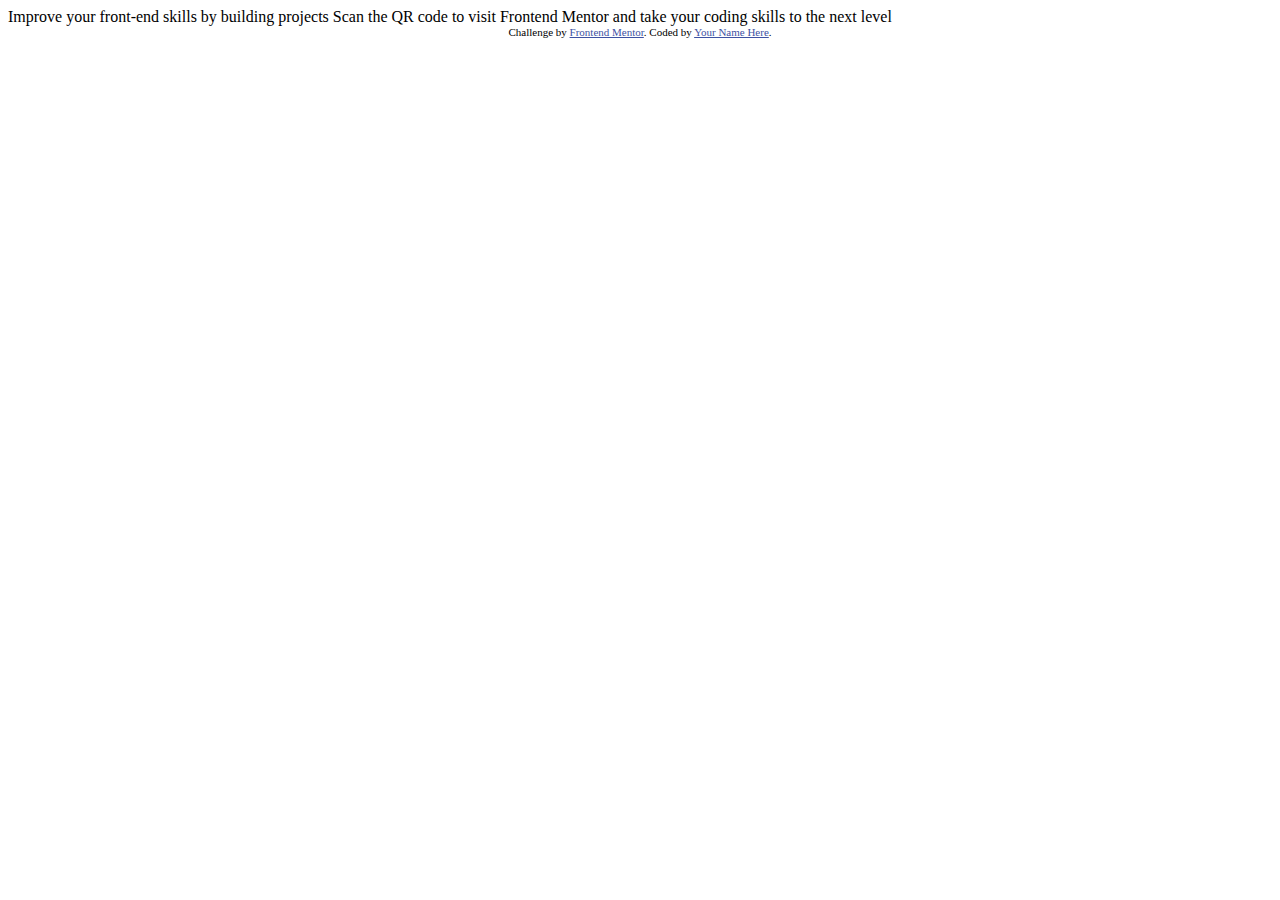
==== qr-code-component-main/index.html @ 8e2327be "Frontend mentor challenge-1 resource upload" ====
<!DOCTYPE html>
<html lang="en">
<head>
  <meta charset="UTF-8">
  <meta name="viewport" content="width=device-width, initial-scale=1.0"> <!-- displays site properly based on user's device -->

  <link rel="icon" type="image/png" sizes="32x32" href="./images/favicon-32x32.png">
  
  <title>Frontend Mentor | QR code component</title>

  <!-- Feel free to remove these styles or customise in your own stylesheet 👍 -->
  <style>
    .attribution { font-size: 11px; text-align: center; }
    .attribution a { color: hsl(228, 45%, 44%); }
  </style>
</head>
<body>

  Improve your front-end skills by building projects

  Scan the QR code to visit Frontend Mentor and take your coding skills to the next level
  
  <div class="attribution">
    Challenge by <a href="https://www.frontendmentor.io?ref=challenge" target="_blank">Frontend Mentor</a>. 
    Coded by <a href="#">Your Name Here</a>.
  </div>
</body>
</html>
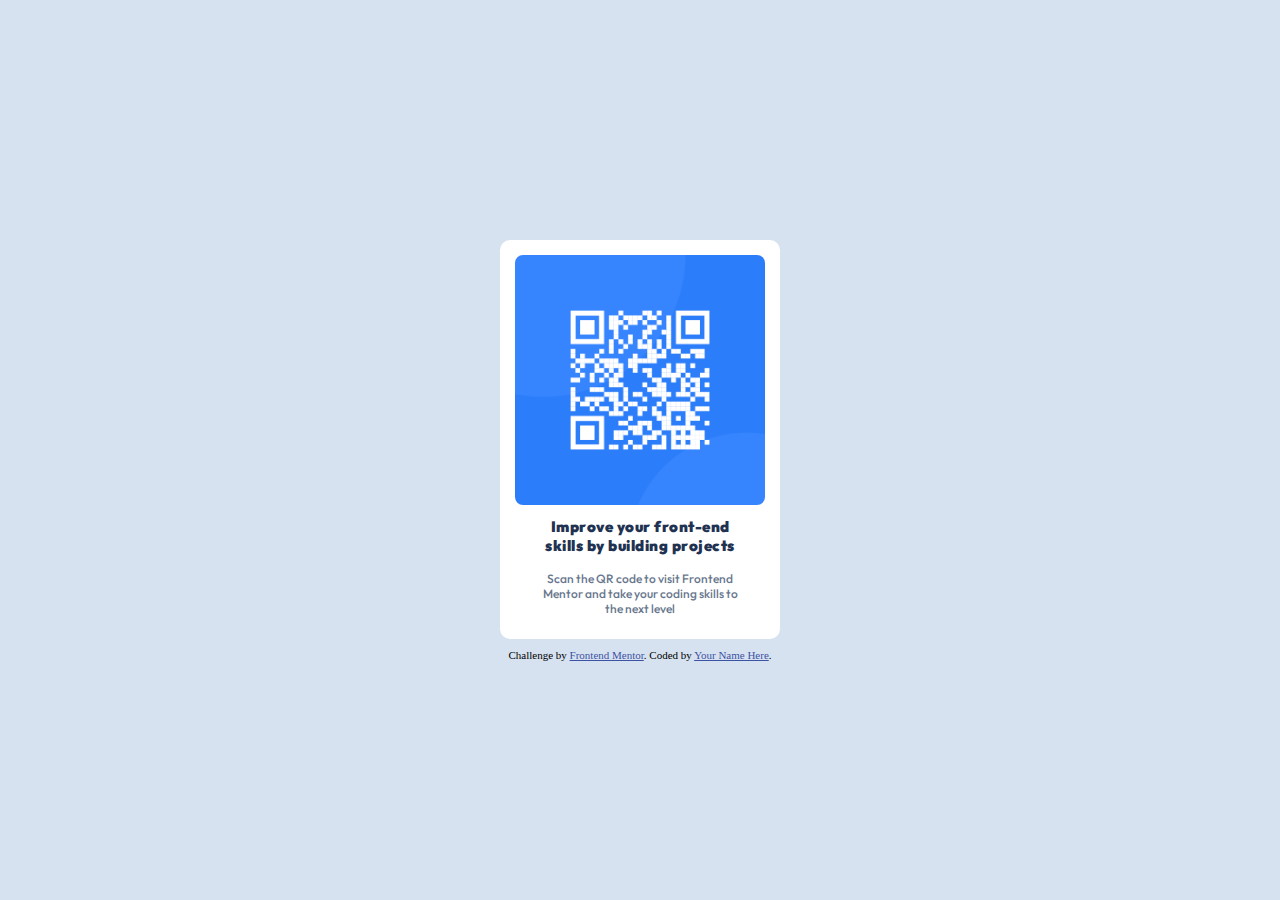
==== commit 4eb3b2ef: "Done with the challenge - recreating the design (Web and Mobile)" ====
--- a/qr-code-component-main/index.html
+++ b/qr-code-component-main/index.html
@@ -7,22 +7,26 @@
   <link rel="icon" type="image/png" sizes="32x32" href="./images/favicon-32x32.png">
   
   <title>Frontend Mentor | QR code component</title>
-
+  <link rel="stylesheet" href="style.css">
   <!-- Feel free to remove these styles or customise in your own stylesheet 👍 -->
   <style>
-    .attribution { font-size: 11px; text-align: center; }
-    .attribution a { color: hsl(228, 45%, 44%); }
+    
   </style>
 </head>
 <body>
-
-  Improve your front-end skills by building projects
-
-  Scan the QR code to visit Frontend Mentor and take your coding skills to the next level
+    <div class="qr-container">
+      <div class="qr-code">
+        <img class="qr-code-img" src="images/image-qr-code.png" alt="">
+      </div>
+      <p class="qr-info info-head">Improve your front-end skills by building projects</p>
+      <p class="qr-info info-desc">Scan the QR code to visit Frontend Mentor and take your coding skills to the next level</p>
+    </div>
   
-  <div class="attribution">
-    Challenge by <a href="https://www.frontendmentor.io?ref=challenge" target="_blank">Frontend Mentor</a>. 
-    Coded by <a href="#">Your Name Here</a>.
-  </div>
+     
+    <div class="attribution">
+      Challenge by <a href="https://www.frontendmentor.io?ref=challenge" target="_blank">Frontend Mentor</a>. 
+      Coded by <a href="#">Your Name Here</a>.
+    </div>
+    
 </body>
 </html>--- a/qr-code-component-main/style.css
+++ b/qr-code-component-main/style.css
@@ -0,0 +1,54 @@
+@import url('https://fonts.googleapis.com/css2?family=Outfit:wght@100..900&display=swap');
+
+body {
+    background-color: hsl(212, 45%, 89%);
+    margin: 0;
+    height: 100vh;
+    display: flex;
+    flex-direction: column;
+    justify-content: center;
+    align-items: center;
+
+}
+
+
+.attribution {
+    margin-top: 10px;
+    font-size: 11px; 
+    text-align: center;
+}
+.attribution a { color: hsl(228, 45%, 44%); }
+
+.qr-container {
+    display: flex;
+    flex-direction: column;
+    width: 250px;
+    background-color: hsl(0, 0%, 100%);
+    padding: 15px;
+    border-radius: 10px;
+    
+}
+
+.qr-code-img {
+    width: 100%;
+    object-fit: cover;
+    border-radius: 8px;
+}
+
+.qr-info {
+    font-family: Outfit;
+    text-align: center;
+    padding: 0 25px;
+    margin: 8px 0;
+}
+.info-head {
+    font-weight: 900;
+    font-size: 15px;
+    letter-spacing: .5px;
+    color: hsl(218, 44%, 22%);
+}
+.info-desc {
+    font-weight: 500;
+    font-size: 12px;
+    color: hsl(216, 15%, 48%);
+}